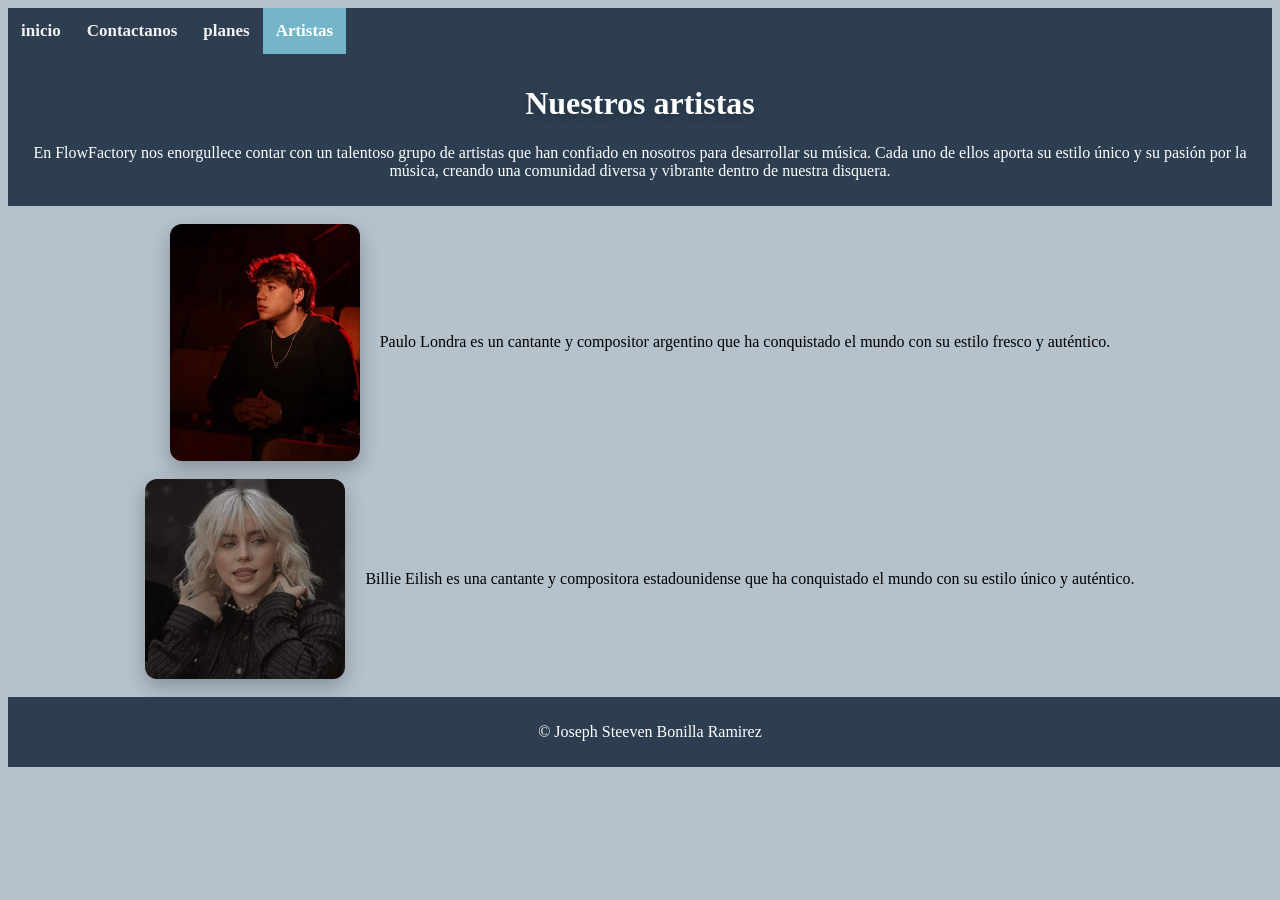
==== artistas.html @ cfa4554e "Add files via upload" ====
<!DOCTYPE html>
 
<!-- Etiqueta raíz del documento HTML -->
<html lang="es">
 
<head>
    <!-- Metadatos del documento -->
    <meta charset="UTF-8"> <!-- Codificación de caracteres en español -->
    <meta name="viewport" content="width=device-width, initial-scale=1.0"> <!-- Adaptar a móviles -->
    <link rel="stylesheet" href="css/estilo.css">
    <title>Artistas</title> <!-- Título que aparece en la pestaña del navegador -->
</head>
 
<body>

   <div class="topnav">
     <a href="index.html">inicio</a>
     <a href="contactanos.html">Contactanos</a>
     <a href="planes.html">planes</a>
     <a class="active" href="artistas.html">Artistas</a>
   </div>
   <header>
    <h1 style="text-align:center;">Nuestros artistas</h1>
    <p style="text-align:center;">
     En FlowFactory nos enorgullece contar con un talentoso grupo de artistas que han confiado en nosotros para desarrollar su música. 
     Cada uno de ellos aporta su estilo único y su pasión por la música, creando una comunidad diversa y vibrante dentro de nuestra disquera.
   </header>
   
  
   <br>
   <div class="paulo"  >
   <img src="artistas/Paulo.jpeg" alt="Paulo Londra">
   <p> 
    Paulo Londra es un cantante y compositor
     argentino que ha conquistado el mundo con su estilo fresco y auténtico.
   </p>
   </div>
   <br>
   <div class="billie"  >
   <img src="artistas/billie.jpeg" alt="Billie Eilish">
   <p> 
    Billie Eilish es una cantante y compositora
     estadounidense que ha conquistado el mundo con su estilo único y auténtico.
   </p>
   </div>


  
    <br> <!-- Pie de página -->
    <footer>
        <p>©   Joseph Steeven Bonilla Ramirez</p>
    </footer>

</body>
</html>
---- css/estilo.css ----
.topnav {
  background-color:  #2c3e50;
  overflow: hidden;
}

/* stilo de links de navegacion */
.topnav a {
  float: left;
  color: #f2f2f2;
  text-align: center;
  padding: 13px 13px;
  text-decoration: none;
  font-size: 17px;
}

/* cambio de color con cursor */
.topnav a:hover {
  background-color: #ffffff;
  color: black;
}

/* link activo */
.topnav a.active {
  background-color: rgb(116, 181, 201);
  color: white;
}

body {
    background: #b5c1cb;
    
}

.inicio{
text-align: center;
}

.inicio img{
width:350px;
border-radius:12px;
box-shadow:0 8px 20px rgba(0,0,0,0.25);

}


header{
    background-color: #2c3e50;
    color: white;
    text-align: center;
    padding: 10px;
    border-radius: 0px;
}


.generos ul{
  font-size:16px;
line-height:1.8;
max-width:300px;
}


h1, h2  {
  color: white;
  text-shadow: 0px 4px 10px rgba(0,0,0,0.2);;
}



a {
    font-weight: bold;
    color: white;
}

a:visited {
    color: white;
  background-color: #27ae60;
}

.titulo-ofrecemos{
text-align:center;
font-size:32px;
margin-bottom:30px;
}

.ofrecemos{
display: flex;
align-items: center;
justify-content: center; 
gap: 60px;
margin-top: 30px;
}
.ofrecemos ul{
font-size:18px;
line-height:1.8;
max-width:400px;
}

.ofrecemos img{
align-items: center;
width: 300px;
border-radius:12px;
box-shadow:0 8px 20px rgba(0,0,0,0.25);

}

table{
width:70%;
border-collapse:collapse;
margin-top:20px;
}

th{
background:#2c3e50;
color:white;
padding:10px;
}

td{
padding:10px;
border:1px solid #2c3e50;
}
tr:hover{
background:#ffffff79;
}

.botton{
    background-color: #2c3e50;
  color: white;
  padding: 14px 30px;
  text-decoration: none;
  font-size: 18px;
  font-weight: bold;
  border-radius: 10px;
  transition: all 0.3s ease;
  box-shadow: 0px 4px 10px rgba(0,0,0,0.2);
}
.botton:hover {
  background-color: #27ae60;
  transform: scale(1.05);
}

.btn-enviar {
    background-color: #2c3e50;
    color: white;
    padding: 10px 20px;
    border: none;
    border-radius: 5px;
    cursor: pointer;
    font-size: 16px;
    transition: background-color 0.3s ease;
}

form {
    background-color: linear-gradient(rgb(69, 139, 147), rgb(50, 85, 96));
    padding: 20px;
    border-radius: 10px;
    box-shadow: 10px 10px 10px rgba(0, 0, 0, 0.308);
    max-width: 290px;
    margin: auto;
    }


input {
    width: 60%;
    padding: 10px;
    margin: 10px 0;
    border: 1px solid #ccc;
    border-radius: 5px;
    font-family: Arial;
    
}
textarea {
    width: 60%;
    padding: 10px;
    margin: 10px 0;
    border: 1px solid #ccc;
    border-radius: 5px;
    font-family: Arial;
}

h3, h5 {
   
    color: #1b228b;
    font-size: 20px;
    margin-top: 20px;
    font-family: Bahnschrift SemiBold;
}

.paulo  {
   display: flex;
  align-items: center;
  justify-content: center;
  gap: 20px;
}

.paulo img{
 width: 190px;
  border-radius: 12px;
  box-shadow: 0 8px 20px rgba(0,0,0,0.25);

}
.billie{
  display: flex;
  align-items: center;
  justify-content: center;
  gap: 20px;
}

.billie img{
  width: 200px;
  border-radius: 12px;
  box-shadow: 0 8px 20px rgba(0,0,0,0.25);
}

/* Pie de página */
footer {
    background-color: #2c3e50;
    color: white;
    text-align: center;
    padding: 10px;
    position: relative;
    bottom: 0;
    width: 100%;
}
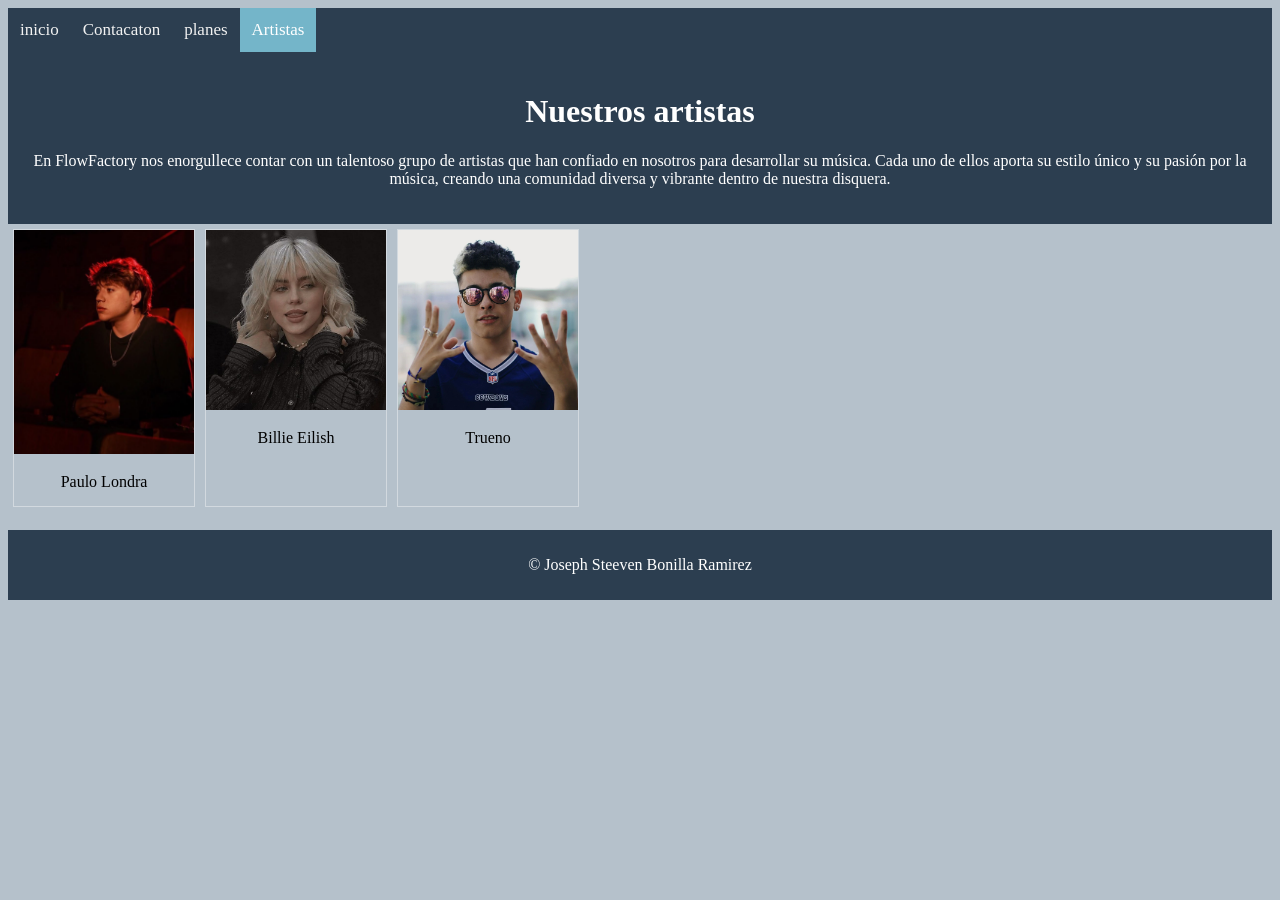
==== commit fe3b1c4c: "Add files via upload" ====
--- a/artistas.html
+++ b/artistas.html
@@ -7,7 +7,7 @@
     <!-- Metadatos del documento -->
     <meta charset="UTF-8"> <!-- Codificación de caracteres en español -->
     <meta name="viewport" content="width=device-width, initial-scale=1.0"> <!-- Adaptar a móviles -->
-    <link rel="stylesheet" href="css/estilo.css">
+    <link rel="stylesheet" href="css/artistas.css">
     <title>Artistas</title> <!-- Título que aparece en la pestaña del navegador -->
 </head>
  
@@ -15,7 +15,7 @@
 
    <div class="topnav">
      <a href="index.html">inicio</a>
-     <a href="contactanos.html">Contactanos</a>
+     <a href="contactanos.html">Contacaton</a>
      <a href="planes.html">planes</a>
      <a class="active" href="artistas.html">Artistas</a>
    </div>
@@ -26,24 +26,33 @@
      Cada uno de ellos aporta su estilo único y su pasión por la música, creando una comunidad diversa y vibrante dentro de nuestra disquera.
    </header>
    
-  
-   <br>
-   <div class="paulo"  >
-   <img src="artistas/Paulo.jpeg" alt="Paulo Londra">
-   <p> 
-    Paulo Londra es un cantante y compositor
-     argentino que ha conquistado el mundo con su estilo fresco y auténtico.
-   </p>
-   </div>
-   <br>
-   <div class="billie"  >
-   <img src="artistas/billie.jpeg" alt="Billie Eilish">
-   <p> 
-    Billie Eilish es una cantante y compositora
-     estadounidense que ha conquistado el mundo con su estilo único y auténtico.
-   </p>
-   </div>
+     <div class="galleria">
 
+       <div class="galleria-item">
+         <a target="_blank" href="artistas/Paulo.jpeg">
+           <img src="artistas/Paulo.jpeg" alt="Paulo Londra" width="150" height="200">
+         </a>
+             <div class="texto">Paulo Londra</div>
+       </div>
+
+
+       <div class="galleria-item">
+         <a target="_blank" href="artistas/billie.jpeg">
+           <img src="artistas/billie.jpeg" alt="Billie Eilish" width="150" height="200">
+         </a>
+             <div class="texto">Billie Eilish</div>
+       </div>
+
+
+       <div class="galleria-item">
+         <a target="_blank" href="artistas/tureno.jpeg">
+           <img src="artistas/tureno.jpeg" alt="Trueno" width="150" height="200">
+         </a>
+             <div class="texto">Trueno</div>
+       </div>
+
+     
+       </div>
 
   
     <br> <!-- Pie de página -->
--- a/css/artistas.css
+++ b/css/artistas.css
@@ -0,0 +1,89 @@
+.topnav {
+  background-color:  #2c3e50;
+  overflow: hidden;
+}
+
+/* Style the links inside the navigation bar */
+.topnav a {
+  float: left;
+  color: #f2f2f2;
+  text-align: center;
+  padding: 12px 12px;
+  text-decoration: none;
+  font-size: 17px;
+}
+
+/* Change the color of links on hover */
+.topnav a:hover {
+  background-color: #ffffff;
+  color: black;
+}
+
+/* Add a color to the active/current link */
+.topnav a.active {
+  background-color: rgb(116, 181, 201);
+  color: white;
+}
+
+body {
+    background: #b5c1cb;
+}
+
+
+
+
+header{
+    background-color: #2c3e50;
+    color: white;
+    text-align: center;
+    padding: 20px;
+    border-radius: 0px;
+}
+
+
+
+
+
+
+
+/* Galería de artistas */
+
+div.galleria {
+  display: flex;
+  flex-wrap: wrap;
+  justify-content: flex-start;
+}
+
+div.galleria-item {
+  margin: 5px;
+  border: 1px solid #fcfcfc65;
+  width: 180px;
+}
+
+div.galleria-item:hover {
+  border: 1px solid #2c3e50;
+}
+
+div.galleria-item img {
+  width: 100%;
+  height: auto;
+}
+
+div.galleria-item div.texto {
+  padding: 15px;
+  text-align: center;
+}
+
+
+
+
+/* Pie de página */
+footer {
+    background-color: #2c3e50;
+    color: white;
+    text-align: center;
+    padding: 10px;
+    position: relative;
+    bottom: 0;
+   
+}
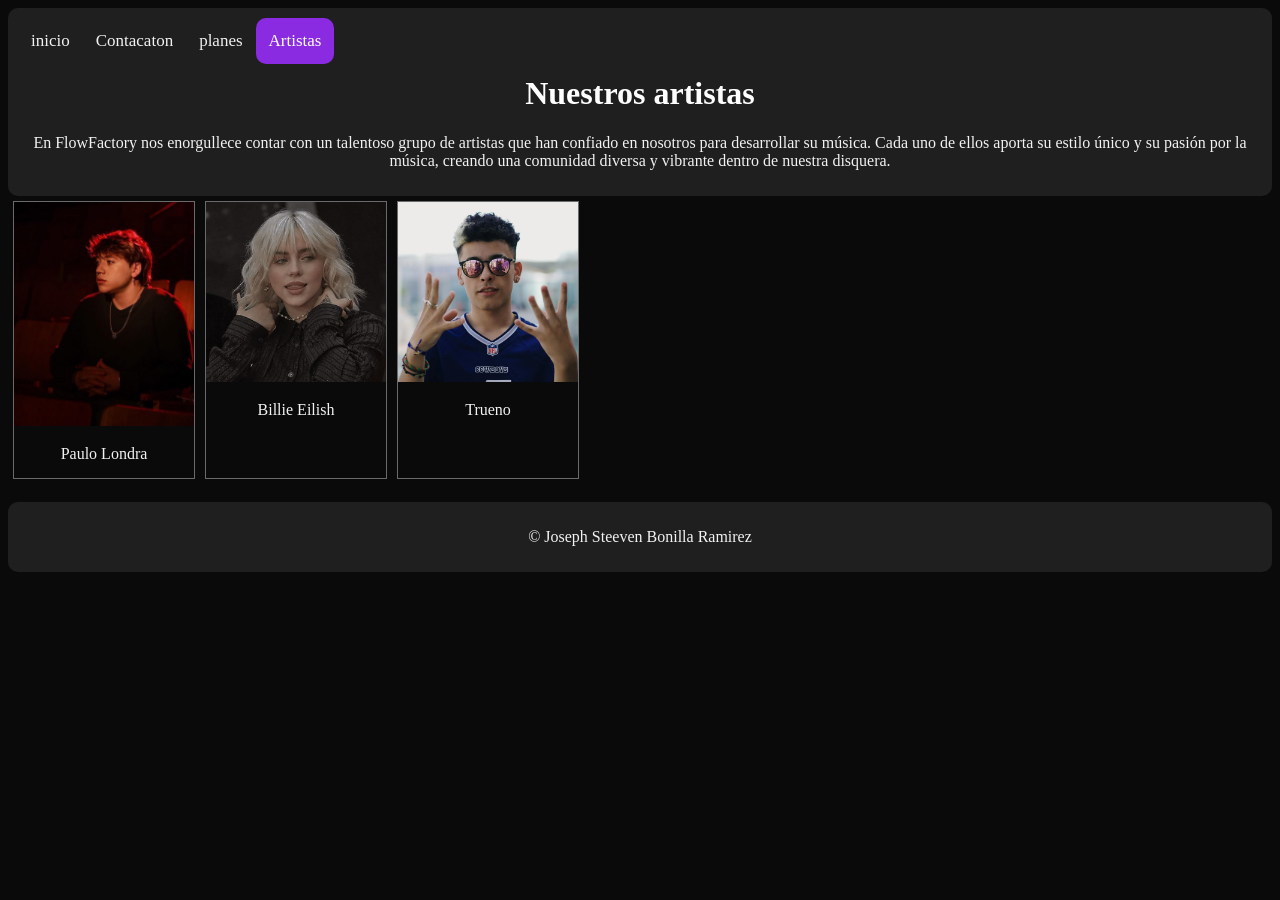
==== commit 716c5daa: "Add files via upload" ====
--- a/artistas.html
+++ b/artistas.html
@@ -12,14 +12,12 @@
 </head>
  
 <body>
-
-   <div class="topnav">
-     <a href="index.html">inicio</a>
+   <header>
+    <a href="index.html">inicio</a>
      <a href="contactanos.html">Contacaton</a>
      <a href="planes.html">planes</a>
      <a class="active" href="artistas.html">Artistas</a>
-   </div>
-   <header>
+     <br><br>
     <h1 style="text-align:center;">Nuestros artistas</h1>
     <p style="text-align:center;">
      En FlowFactory nos enorgullece contar con un talentoso grupo de artistas que han confiado en nosotros para desarrollar su música. 
--- a/css/artistas.css
+++ b/css/artistas.css
@@ -1,43 +1,51 @@
-.topnav {
-  background-color:  #2c3e50;
+header {
+  background-color:  #1F1F1F;
   overflow: hidden;
 }
 
-/* Style the links inside the navigation bar */
-.topnav a {
+/* stilo de links de navegacion */
+header a {
   float: left;
   color: #f2f2f2;
   text-align: center;
-  padding: 12px 12px;
+  padding: 13px 13px;
   text-decoration: none;
   font-size: 17px;
+  border-radius: 10px;
 }
 
-/* Change the color of links on hover */
-.topnav a:hover {
+/* cambio de color con cursor */
+header a:hover {
   background-color: #ffffff;
   color: black;
+  border-radius: 10px;
 }
 
-/* Add a color to the active/current link */
-.topnav a.active {
-  background-color: rgb(116, 181, 201);
+/* link activo */
+header a.active {
+  background-color: #8A2BE2;
   color: white;
+  border-radius: 10px;
 }
 
 body {
-    background: #b5c1cb;
+    background: #0A0A0A;
+    
 }
+p{
+    color: #F2F2F2;
+    
+} 
 
 
 
 
 header{
-    background-color: #2c3e50;
+    background-color: #1F1F1F;
     color: white;
     text-align: center;
-    padding: 20px;
-    border-radius: 0px;
+    padding: 10px;
+    border-radius: 10px;
 }
 
 
@@ -72,6 +80,7 @@
 div.galleria-item div.texto {
   padding: 15px;
   text-align: center;
+  color: #F2F2F2;
 }
 
 
@@ -79,11 +88,12 @@
 
 /* Pie de página */
 footer {
-    background-color: #2c3e50;
+    background-color: #1F1F1F;
     color: white;
     text-align: center;
     padding: 10px;
     position: relative;
     bottom: 0;
-   
+    border-radius: 10px;
+    
 }
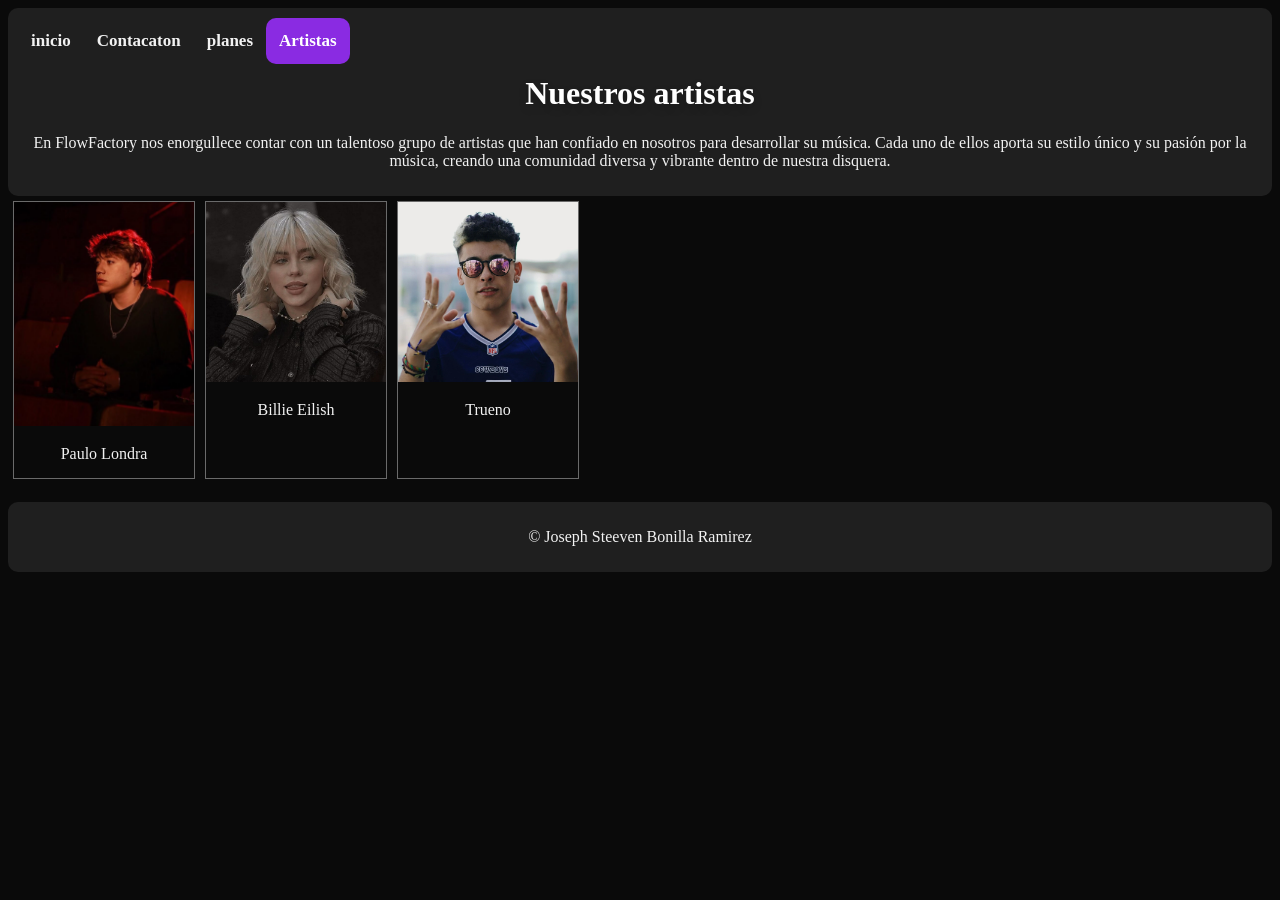
==== commit aa218dbd: "Add files via upload" ====
--- a/artistas.html
+++ b/artistas.html
@@ -7,7 +7,7 @@
     <!-- Metadatos del documento -->
     <meta charset="UTF-8"> <!-- Codificación de caracteres en español -->
     <meta name="viewport" content="width=device-width, initial-scale=1.0"> <!-- Adaptar a móviles -->
-    <link rel="stylesheet" href="css/artistas.css">
+    <link rel="stylesheet" href="css/estilo.css">
     <title>Artistas</title> <!-- Título que aparece en la pestaña del navegador -->
 </head>
  
--- a/css/estilo.css
+++ b/css/estilo.css
@@ -0,0 +1,242 @@
+header {
+  background-color:  #1F1F1F;
+  overflow: hidden;
+}
+
+/* stilo de links de navegacion */
+header a {
+  float: left;
+  color: #f2f2f2;
+  text-align: center;
+  padding: 13px 13px;
+  text-decoration: none;
+  font-size: 17px;
+  border-radius: 10px;
+}
+
+/* cambio de color con cursor */
+header a:hover {
+  background-color: #ffffff;
+  color: black;
+  border-radius: 10px;
+}
+
+/* link activo */
+header a.active {
+  background-color: #8A2BE2;
+  color: white;
+  border-radius: 10px;
+}
+
+body {
+    background: #0A0A0A;
+    
+}
+p{
+    color: #F2F2F2;
+    
+} 
+
+
+
+
+header{
+    background-color: #1F1F1F;
+    color: white;
+    text-align: center;
+    padding: 10px;
+    border-radius: 10px;
+}
+
+.inicio{
+text-align: center;
+}
+
+.inicio img{
+width:350px;
+border-radius:12px;
+box-shadow:0 8px 20px rgba(0,0,0,0.25);
+
+}
+
+
+.generos ul{
+  font-size:16px;
+line-height:1.8;
+max-width:300px;
+}
+
+
+h1, h2  {
+  color: white;
+  text-shadow: 0px 4px 10px rgba(0,0,0,0.2);;
+}
+
+
+
+a {
+    font-weight: bold;
+    color: white;
+}
+
+a:visited {
+    color: white;
+  background-color: #27ae60;
+}
+
+.titulo-ofrecemos{
+text-align:center;
+font-size:32px;
+margin-bottom:30px;
+}
+
+.ofrecemos{
+display: flex;
+align-items: center;
+justify-content: center; 
+gap: 60px;
+margin-top: 30px;
+}
+.ofrecemos ul{
+font-size:18px;
+line-height:1.8;
+max-width:400px;
+color: #F2F2F2;
+}
+
+.ofrecemos img{
+align-items: center;
+width: 300px;
+border-radius:12px;
+box-shadow:0 8px 20px rgba(0,0,0,0.25);
+
+}
+
+table{
+width:70%;
+border-collapse:collapse;
+margin-top:20px;
+}
+
+th{
+background:#8A2BE2;
+color:white;
+padding:10px;
+}
+
+td{
+padding:10px;
+border:1px solid #f6f6f6;
+color:white
+}
+tr:hover{
+background:#ffffff79;
+}
+
+.botton{
+    background-color: #2c3e50;
+  color: white;
+  padding: 14px 30px;
+  text-decoration: none;
+  font-size: 18px;
+  font-weight: bold;
+  border-radius: 10px;
+  transition: all 0.3s ease;
+  box-shadow: 0px 4px 10px rgba(0,0,0,0.2);
+}
+.botton:hover {
+  background-color: #27ae60;
+  transform: scale(1.05);
+}
+
+.btn-enviar {
+    background-color: #2c3e50;
+    color: white;
+    padding: 10px 20px;
+    border: none;
+    border-radius: 5px;
+    cursor: pointer;
+    font-size: 16px;
+    transition: background-color 0.3s ease;
+}
+
+form {
+    background-color: #131111 ;
+    color: #F2F2F2;
+    padding: 20px;
+    border-radius: 10px;
+    box-shadow: 8px 8px 8px rgba(36, 34, 34, 0.308);
+    max-width: 290px;
+    margin: auto;
+    }
+
+
+input {
+    width: 60%;
+    padding: 10px;
+    margin: 10px 0;
+    border: 1px solid #ccc;
+    border-radius: 5px;
+    font-family: Arial;
+    
+}
+textarea {
+    width: 60%;
+    padding: 10px;
+    margin: 10px 0;
+    border: 1px solid #ccc;
+    border-radius: 5px;
+    font-family: Arial;
+}
+
+h3, h5 {
+   
+    color: #FFD700;
+    font-size: 20px;
+    margin-top: 20px;
+    font-family: Bahnschrift SemiBold;
+}
+
+
+
+/* Galería de artistas */
+
+div.galleria {
+  display: flex;
+  flex-wrap: wrap;
+  justify-content: flex-start;
+}
+
+div.galleria-item {
+  margin: 5px;
+  border: 1px solid #fcfcfc65;
+  width: 180px;
+}
+
+div.galleria-item:hover {
+  border: 1px solid #2c3e50;
+}
+
+div.galleria-item img {
+  width: 100%;
+  height: auto;
+}
+
+div.galleria-item div.texto {
+  padding: 15px;
+  text-align: center;
+  color: #F2F2F2;
+}
+
+
+/* Pie de página */
+footer {
+    background-color: #1F1F1F;
+    color: white;
+    text-align: center;
+    padding: 10px;
+    position: relative;
+    bottom: 0;
+    border-radius: 10px;
+    
+}
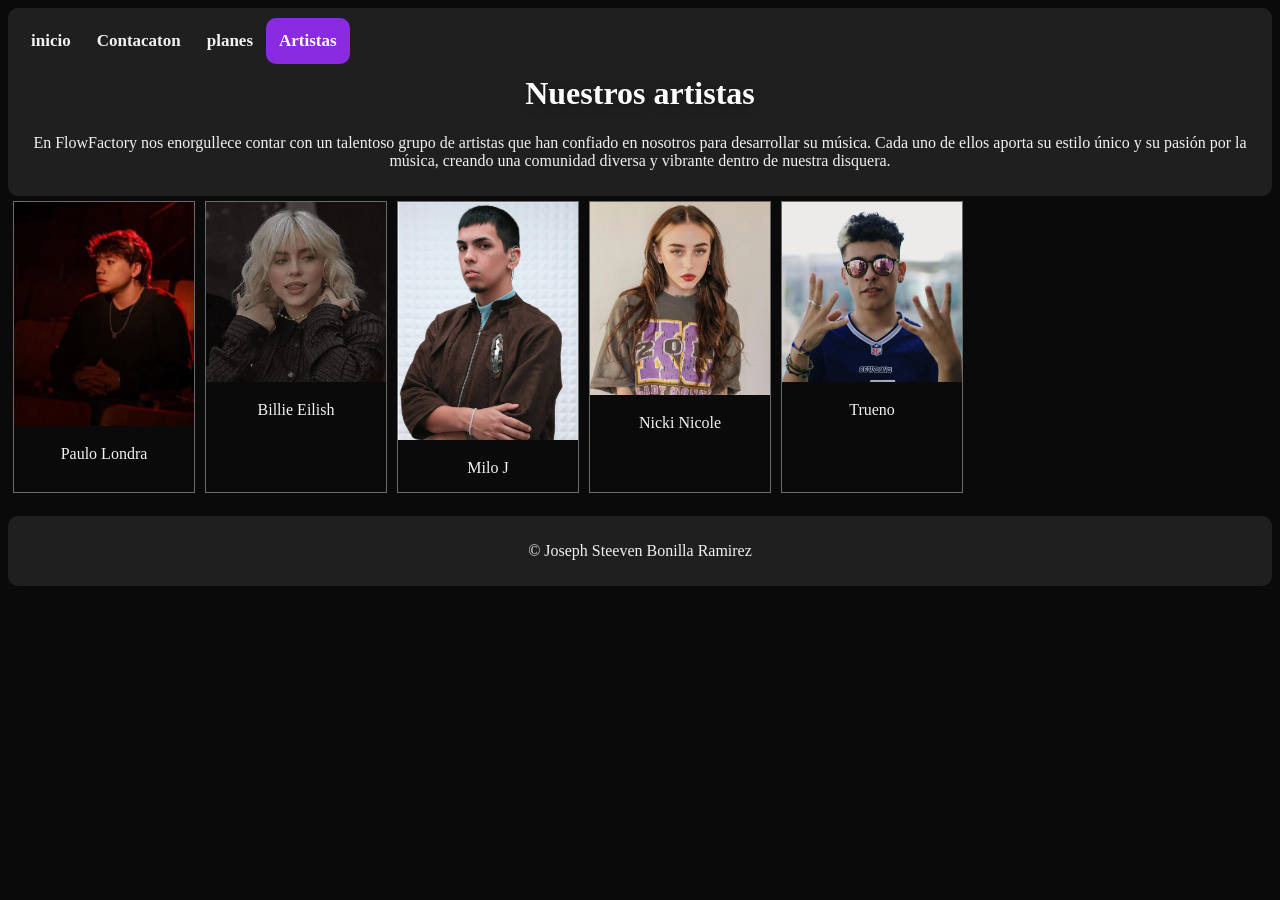
==== commit 22d3cf61: "Add files via upload" ====
--- a/artistas.html
+++ b/artistas.html
@@ -1,8 +1,7 @@
 <!DOCTYPE html>
- 
 <!-- Etiqueta raíz del documento HTML -->
 <html lang="es">
- 
+
 <head>
     <!-- Metadatos del documento -->
     <meta charset="UTF-8"> <!-- Codificación de caracteres en español -->
@@ -10,47 +9,65 @@
     <link rel="stylesheet" href="css/estilo.css">
     <title>Artistas</title> <!-- Título que aparece en la pestaña del navegador -->
 </head>
- 
+
 <body>
-   <header>
-    <a href="index.html">inicio</a>
-     <a href="contactanos.html">Contacaton</a>
-     <a href="planes.html">planes</a>
-     <a class="active" href="artistas.html">Artistas</a>
-     <br><br>
+    <header>
+      <a href="index.html">inicio</a>
+      <a href="contactanos.html">Contacaton</a>
+      <a href="planes.html">planes</a>
+      <a class="active" href="artistas.html">Artistas</a>
+      <br><br>
     <h1 style="text-align:center;">Nuestros artistas</h1>
     <p style="text-align:center;">
-     En FlowFactory nos enorgullece contar con un talentoso grupo de artistas que han confiado en nosotros para desarrollar su música. 
-     Cada uno de ellos aporta su estilo único y su pasión por la música, creando una comunidad diversa y vibrante dentro de nuestra disquera.
-   </header>
-   
-     <div class="galleria">
+      En FlowFactory nos enorgullece contar con un talentoso grupo de artistas que han confiado en nosotros para desarrollar su música. 
+      Cada uno de ellos aporta su estilo único y su pasión por la música, creando una comunidad diversa y vibrante dentro de nuestra disquera.
+    </header>
+  
+      <div class="galleria">
 
-       <div class="galleria-item">
-         <a target="_blank" href="artistas/Paulo.jpeg">
-           <img src="artistas/Paulo.jpeg" alt="Paulo Londra" width="150" height="200">
-         </a>
-             <div class="texto">Paulo Londra</div>
-       </div>
+        <div class="galleria-item">
+          <a target="_blank" href="artistas/Paulo.jpeg">
+          <img src="artistas/Paulo.jpeg" alt="Paulo Londra" width="150" height="200">
+          </a>
+          <div class="texto">Paulo Londra</div>
+        </div>
 
 
-       <div class="galleria-item">
-         <a target="_blank" href="artistas/billie.jpeg">
-           <img src="artistas/billie.jpeg" alt="Billie Eilish" width="150" height="200">
-         </a>
-             <div class="texto">Billie Eilish</div>
-       </div>
+        <div class="galleria-item">
+          <a target="_blank" href="artistas/billie.jpeg">
+            <img src="artistas/billie.jpeg" alt="Billie Eilish" width="150" height="200">
+          </a>
+              <div class="texto">Billie Eilish</div>
+        </div>
+
+        <div class="galleria-item">
+          <a target="_blank" href="artistas/MILO J.webp">
+            <img src="artistas/MILO J.webp" alt="MILO J" width="150" height="200">
+          </a>
+            <div class="texto">Milo J</div>
+        </div>
 
 
-       <div class="galleria-item">
-         <a target="_blank" href="artistas/tureno.jpeg">
-           <img src="artistas/tureno.jpeg" alt="Trueno" width="150" height="200">
-         </a>
-             <div class="texto">Trueno</div>
-       </div>
+        <div class="galleria-item">
+          <a target="_blank" href="artistas/niki.webp">
+            <img src="artistas/niki.webp" alt="Niki" width="150" height="200">
+          </a>
+            <div class="texto">Nicki Nicole</div>
+        </div>
 
-     
-       </div>
+
+        <div class="galleria-item">
+          <a target="_blank" href="artistas/tureno.jpeg">
+            <img src="artistas/tureno.jpeg" alt="Trueno" width="150" height="200">
+          </a>
+              <div class="texto">Trueno</div>
+        </div>
+
+
+        
+
+
+        </div>
 
   
     <br> <!-- Pie de página -->
--- a/css/estilo.css
+++ b/css/estilo.css
@@ -64,6 +64,7 @@
   font-size:16px;
 line-height:1.8;
 max-width:300px;
+color: #F2F2F2;
 }
 
 
@@ -98,15 +99,15 @@
 margin-top: 30px;
 }
 .ofrecemos ul{
-font-size:18px;
+font-size:16px;
 line-height:1.8;
-max-width:400px;
+max-width:300px;
 color: #F2F2F2;
 }
 
 .ofrecemos img{
 align-items: center;
-width: 300px;
+width: 200px;
 border-radius:12px;
 box-shadow:0 8px 20px rgba(0,0,0,0.25);
 
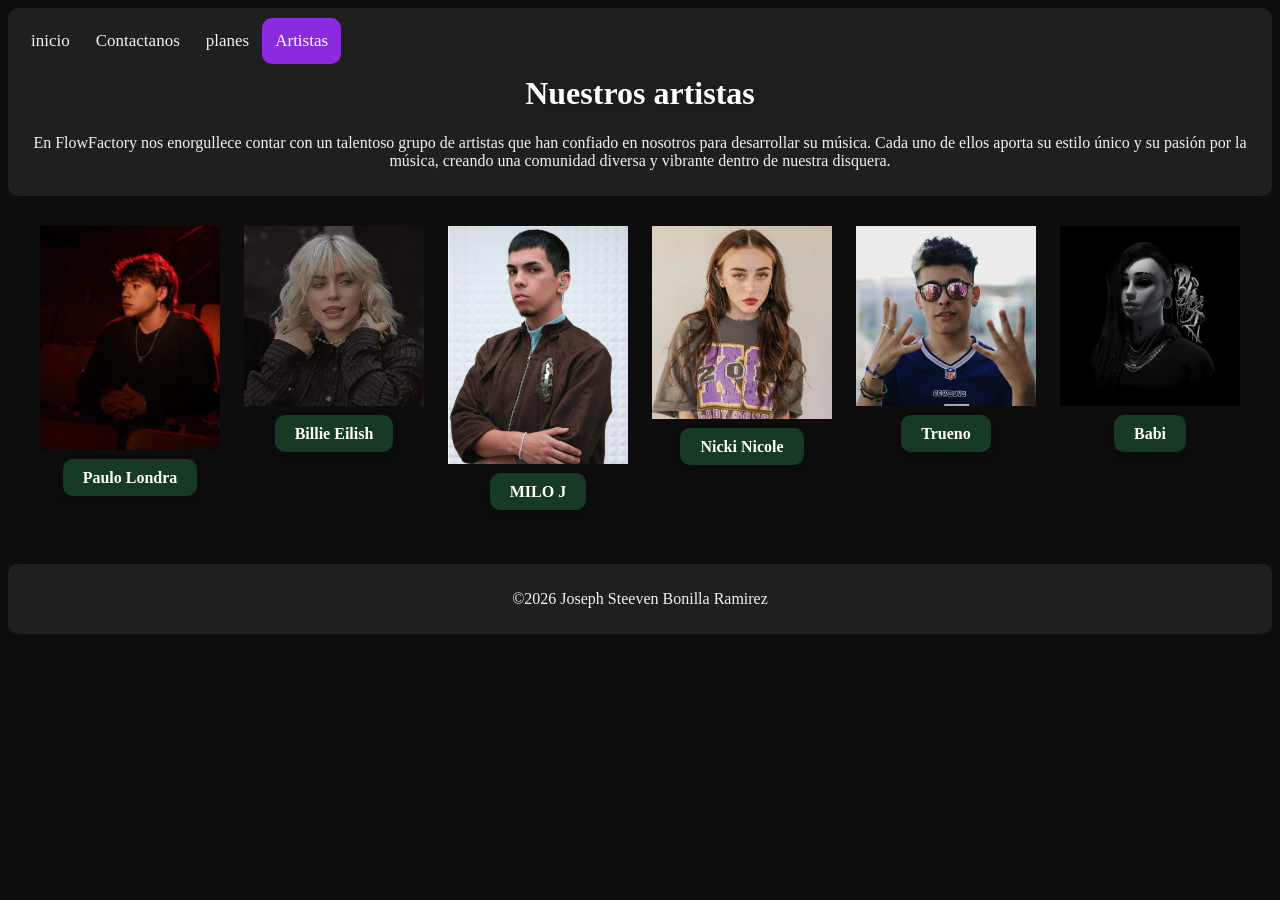
==== commit 273c6d77: "Add files via upload" ====
--- a/artistas.html
+++ b/artistas.html
@@ -13,7 +13,7 @@
 <body>
     <header>
       <a href="index.html">inicio</a>
-      <a href="contactanos.html">Contacaton</a>
+      <a href="contactanos.html">Contactanos</a>
       <a href="planes.html">planes</a>
       <a class="active" href="artistas.html">Artistas</a>
       <br><br>
@@ -23,28 +23,40 @@
       Cada uno de ellos aporta su estilo único y su pasión por la música, creando una comunidad diversa y vibrante dentro de nuestra disquera.
     </header>
   
-      <div class="galleria">
+<br>
 
-        <div class="galleria-item">
-          <a target="_blank" href="artistas/Paulo.jpeg">
-          <img src="artistas/Paulo.jpeg" alt="Paulo Londra" width="150" height="200">
+<div class="galleria">
+
+      <div class="galleria-item">
+        <a target="_blank" href="artistas/Paulo.jpeg">
+          <img src="artistas/Paulo.jpeg" alt="Paulo Londra">
+        </a>
+        <div class="texto">
+          <a href="https://open.spotify.com/intl-es/artist/3vQ0GE3mI0dAaxIMYe5g7z" class="spotify">
+            Paulo Londra
           </a>
-          <div class="texto">Paulo Londra</div>
         </div>
+      </div>
+
+
 
 
         <div class="galleria-item">
           <a target="_blank" href="artistas/billie.jpeg">
             <img src="artistas/billie.jpeg" alt="Billie Eilish" width="150" height="200">
           </a>
-              <div class="texto">Billie Eilish</div>
+          <div class="texto">
+          <a class="spotify" href="https://open.spotify.com/intl-es/artist/6qqNVTkY8uBg9cP3Jd7DAH" class="botton">Billie Eilish</a>
+          </div> 
         </div>
 
         <div class="galleria-item">
           <a target="_blank" href="artistas/MILO J.webp">
             <img src="artistas/MILO J.webp" alt="MILO J" width="150" height="200">
           </a>
-            <div class="texto">Milo J</div>
+          <div class="texto">
+          <a class="spotify" href="https://open.spotify.com/intl-es/artist/19HM5j0ULGSmEoRcrSe5x3" class="botton">MILO J</a>
+          </div>
         </div>
 
 
@@ -52,7 +64,9 @@
           <a target="_blank" href="artistas/niki.webp">
             <img src="artistas/niki.webp" alt="Niki" width="150" height="200">
           </a>
-            <div class="texto">Nicki Nicole</div>
+          <div class="texto">
+            <a class="spotify" href="https://open.spotify.com/intl-es/artist/2UZIAOlrnyZmyzt1nuXr9y" class="botton">Nicki Nicole</a>
+          </div>
         </div>
 
 
@@ -60,20 +74,27 @@
           <a target="_blank" href="artistas/tureno.jpeg">
             <img src="artistas/tureno.jpeg" alt="Trueno" width="150" height="200">
           </a>
-              <div class="texto">Trueno</div>
+          <div class="texto">
+            <a class="spotify" href="https://open.spotify.com/intl-es/artist/2x7PC78TmgqpEIjaGAZ0Oz" class="botton">Trueno</a>
+          </div>
         </div>
 
-
-        
-
-
+        <div class="galleria-item">
+          <a target="_blank" href="artistas/babi.jpg">
+            <img src="artistas/babi.jpg" alt="Babi" width="200" height="400">
+          </a>
+          <div class="texto">
+            <a class="spotify" href="https://open.spotify.com/intl-es/artist/5nP79s99csrvcOiXTGjVfg" class="botton">Babi</a>
+          </div>
         </div>
 
-  
-    <br> <!-- Pie de página -->
-    <footer>
-        <p>©   Joseph Steeven Bonilla Ramirez</p>
-    </footer>
+</div>
+
+<br><br> 
+<!-- Pie de página -->
+  <footer>
+    <p>©2026   Joseph Steeven Bonilla Ramirez</p>
+  </footer>
 
 </body>
 </html>
--- a/css/estilo.css
+++ b/css/estilo.css
@@ -16,7 +16,7 @@
 
 /* cambio de color con cursor */
 header a:hover {
-  background-color: #ffffff;
+  background-color: #FFD700;
   color: black;
   border-radius: 10px;
 }
@@ -29,7 +29,7 @@
 }
 
 body {
-    background: #0A0A0A;
+    background: #0e0d0d;
     
 }
 p{
@@ -71,18 +71,6 @@
 h1, h2  {
   color: white;
   text-shadow: 0px 4px 10px rgba(0,0,0,0.2);;
-}
-
-
-
-a {
-    font-weight: bold;
-    color: white;
-}
-
-a:visited {
-    color: white;
-  background-color: #27ae60;
 }
 
 .titulo-ofrecemos{
@@ -112,7 +100,7 @@
 box-shadow:0 8px 20px rgba(0,0,0,0.25);
 
 }
-
+/*tabla de precios*/
 table{
 width:70%;
 border-collapse:collapse;
@@ -134,32 +122,22 @@
 background:#ffffff79;
 }
 
-.botton{
-    background-color: #2c3e50;
-  color: white;
-  padding: 14px 30px;
-  text-decoration: none;
-  font-size: 18px;
-  font-weight: bold;
-  border-radius: 10px;
-  transition: all 0.3s ease;
-  box-shadow: 0px 4px 10px rgba(0,0,0,0.2);
-}
-.botton:hover {
-  background-color: #27ae60;
-  transform: scale(1.05);
-}
-
+
+/*formulario de contacto*/
 .btn-enviar {
-    background-color: #2c3e50;
+    background-color: #8A2BE2;
     color: white;
     padding: 10px 20px;
     border: none;
     border-radius: 5px;
     cursor: pointer;
     font-size: 16px;
-    transition: background-color 0.3s ease;
-}
+    transition: background-color 0.5s ease;
+}
+.btn-enviar:hover {
+    background-color: #FFD700;
+    color: black;
+} 
 
 form {
     background-color: #131111 ;
@@ -191,7 +169,6 @@
 }
 
 h3, h5 {
-   
     color: #FFD700;
     font-size: 20px;
     margin-top: 20px;
@@ -203,22 +180,20 @@
 /* Galería de artistas */
 
 div.galleria {
+  justify-content: center;
   display: flex;
   flex-wrap: wrap;
-  justify-content: flex-start;
+  
 }
 
 div.galleria-item {
-  margin: 5px;
-  border: 1px solid #fcfcfc65;
+  justify-content: center;
+  margin: 12px;
   width: 180px;
 }
 
-div.galleria-item:hover {
-  border: 1px solid #2c3e50;
-}
-
 div.galleria-item img {
+  justify-content: center;
   width: 100%;
   height: auto;
 }
@@ -228,6 +203,24 @@
   text-align: center;
   color: #F2F2F2;
 }
+.spotify {
+    background-color: #163a23;
+    color: white;
+    padding: 10px 20px;
+    text-decoration: none;
+    font-size: 16px;
+    font-weight: bold;
+    border-radius: 10px;
+    transition: all 0.3s ease;
+    box-shadow: 0px 4px 10px rgba(0,0,0,0.2);
+    margin-top: 30px; 
+}
+.spotify:hover {
+    background-color: #1a6937;
+    transform: scale(1.05);
+} 
+
+
 
 
 /* Pie de página */
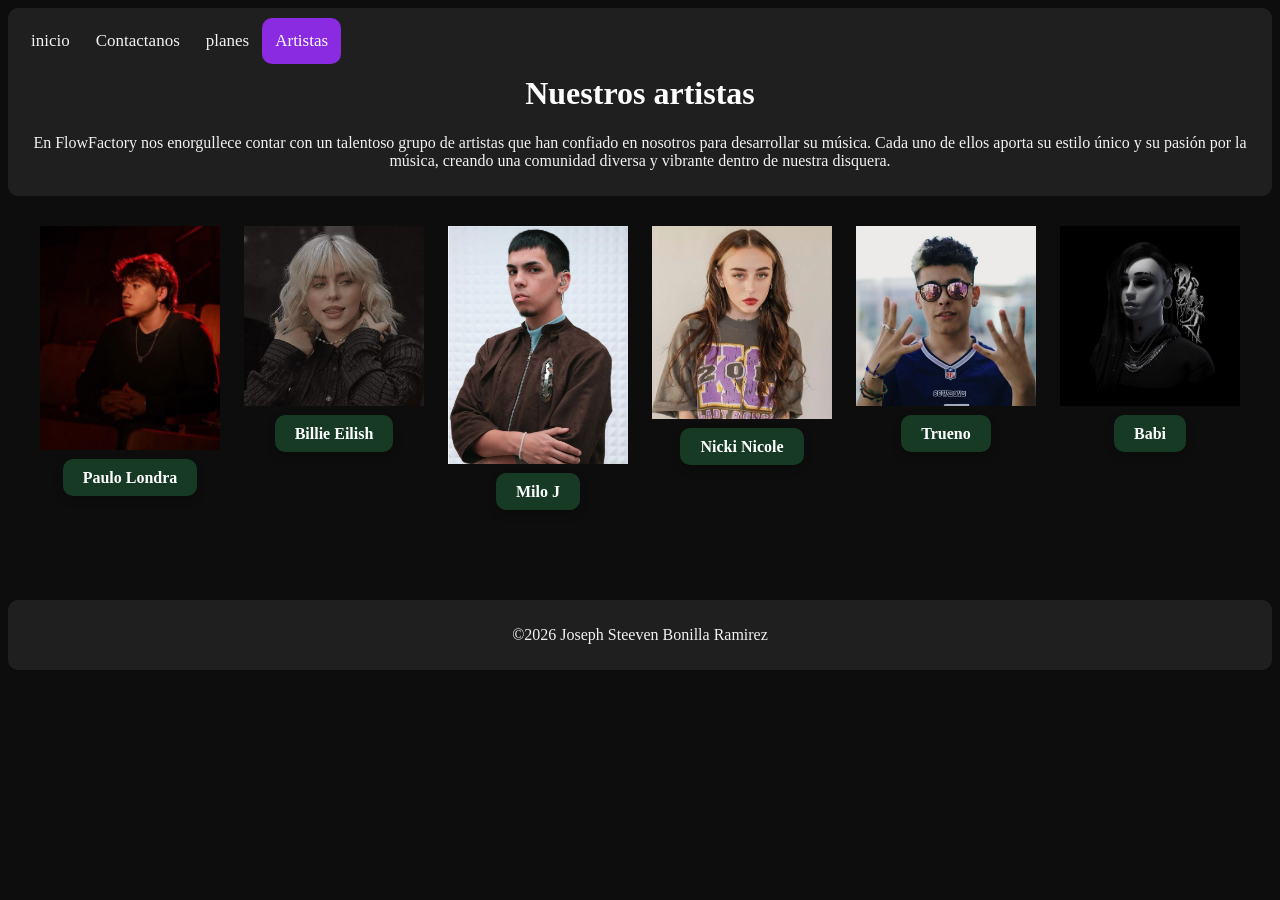
==== commit 99b37491: "Add files via upload" ====
--- a/artistas.html
+++ b/artistas.html
@@ -51,11 +51,11 @@
         </div>
 
         <div class="galleria-item">
-          <a target="_blank" href="artistas/MILO J.webp">
+          <a target="_blank" href="artistas/Milo J.webp">
             <img src="artistas/MILO J.webp" alt="MILO J" width="150" height="200">
           </a>
           <div class="texto">
-          <a class="spotify" href="https://open.spotify.com/intl-es/artist/19HM5j0ULGSmEoRcrSe5x3" class="botton">MILO J</a>
+          <a class="spotify" href="https://open.spotify.com/intl-es/artist/19HM5j0ULGSmEoRcrSe5x3" class="botton">Milo J</a>
           </div>
         </div>
 
@@ -90,7 +90,7 @@
 
 </div>
 
-<br><br> 
+<br><br> <br><br>
 <!-- Pie de página -->
   <footer>
     <p>©2026   Joseph Steeven Bonilla Ramirez</p>
--- a/css/estilo.css
+++ b/css/estilo.css
@@ -59,6 +59,27 @@
 
 }
 
+/*imagenes del inicio*/
+div.fotos {
+  justify-content: center;
+  display: flex;
+  flex-wrap: wrap;
+  
+}
+
+div.fotos-item {
+  justify-content: center;
+  margin: 12px;
+  width: 300px;
+}
+
+div.fotos-item img {
+  justify-content: center;
+  width: 100%;
+  height: auto;
+}
+
+
 
 .generos ul{
   font-size:16px;
@@ -70,7 +91,6 @@
 
 h1, h2  {
   color: white;
-  text-shadow: 0px 4px 10px rgba(0,0,0,0.2);;
 }
 
 .titulo-ofrecemos{
@@ -143,7 +163,7 @@
     background-color: #131111 ;
     color: #F2F2F2;
     padding: 20px;
-    border-radius: 10px;
+    border-radius: 15px;
     box-shadow: 8px 8px 8px rgba(36, 34, 34, 0.308);
     max-width: 290px;
     margin: auto;
@@ -155,7 +175,7 @@
     padding: 10px;
     margin: 10px 0;
     border: 1px solid #ccc;
-    border-radius: 5px;
+    border-radius: 10px;
     font-family: Arial;
     
 }
@@ -164,7 +184,7 @@
     padding: 10px;
     margin: 10px 0;
     border: 1px solid #ccc;
-    border-radius: 5px;
+    border-radius: 10px;
     font-family: Arial;
 }
 
@@ -190,6 +210,13 @@
   justify-content: center;
   margin: 12px;
   width: 180px;
+  transition: 0.5s;
+}
+
+div.galleria-item:hover{
+  justify-content: center;
+  margin: 12px;
+  width: 210px;
 }
 
 div.galleria-item img {
@@ -203,6 +230,7 @@
   text-align: center;
   color: #F2F2F2;
 }
+
 .spotify {
     background-color: #163a23;
     color: white;
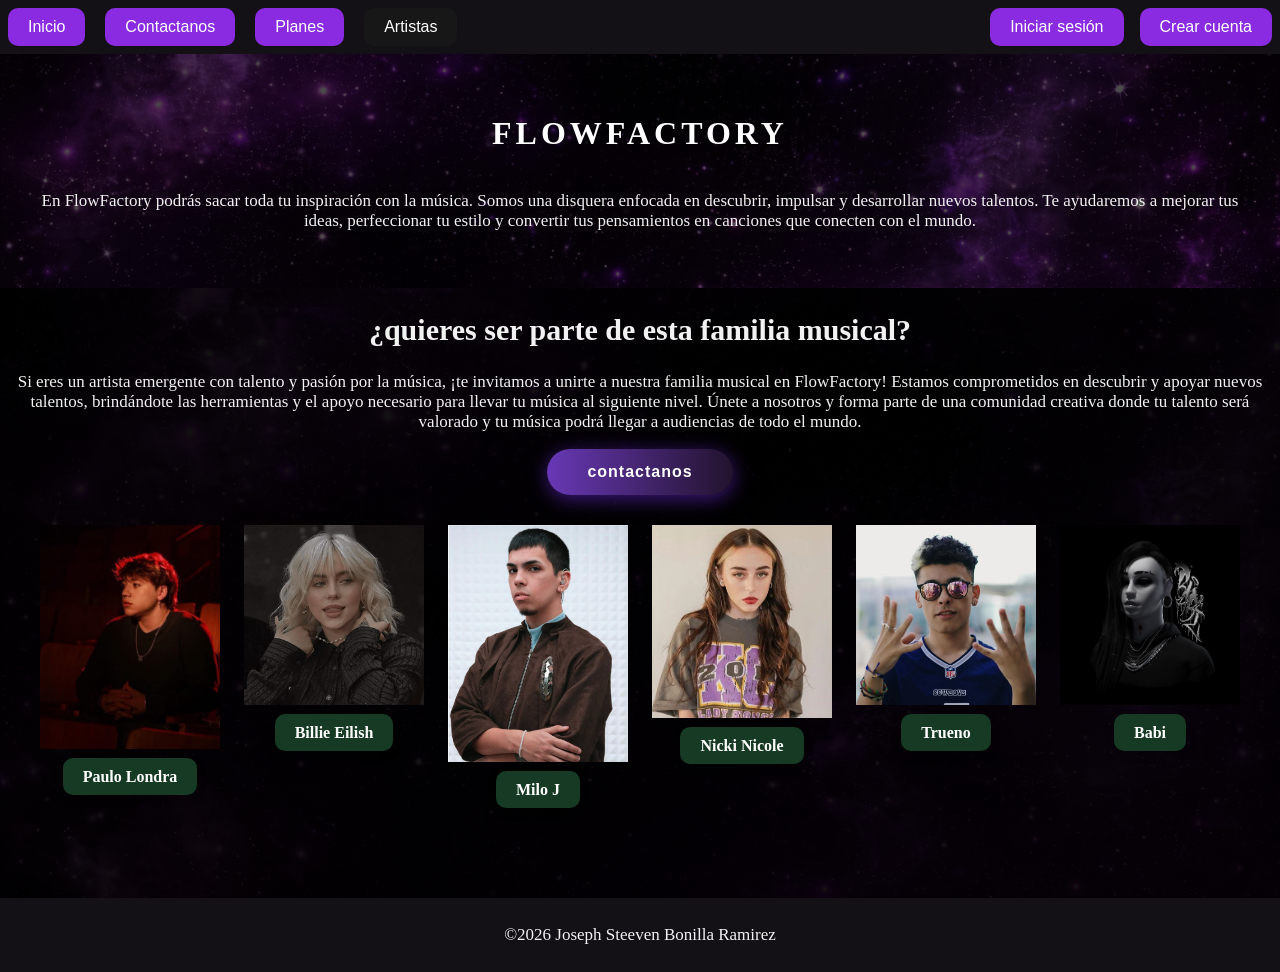
==== commit 46925ffe: "Add files via upload" ====
--- a/artistas.html
+++ b/artistas.html
@@ -11,18 +11,54 @@
 </head>
 
 <body>
-    <header>
-      <a href="index.html">inicio</a>
-      <a href="contactanos.html">Contactanos</a>
-      <a href="planes.html">planes</a>
-      <a class="active" href="artistas.html">Artistas</a>
-      <br><br>
-    <h1 style="text-align:center;">Nuestros artistas</h1>
-    <p style="text-align:center;">
-      En FlowFactory nos enorgullece contar con un talentoso grupo de artistas que han confiado en nosotros para desarrollar su música. 
-      Cada uno de ellos aporta su estilo único y su pasión por la música, creando una comunidad diversa y vibrante dentro de nuestra disquera.
-    </header>
-  
+<div class="nav"> 
+    <button type="button" class="btn-interfaz" onclick="window.location.href='index.html'">
+        Inicio
+    </button>
+    <button type="button" class="btn-interfaz" onclick="window.location.href='contactanos.html'">
+        Contactanos
+    </button>
+    <button type="button" class="btn-interfaz" onclick="window.location.href='planes.html'">
+        Planes
+    </button>
+    <button type="button" class="btn-interfaz-active" onclick="window.location.href='artistas.html'">
+        Artistas
+    </button>
+    <div class="register">
+    <button type="button" class="btn-register" onclick="window.location.href='iniciarsecion.html'">
+        iniciar secion
+    </button>
+    <button type="button" class="btn-register" onclick="window.location.href='crearcuenta.html'">
+        crear cuenta
+    </button>
+    <span id="bienvenida"></span>
+    <button onclick="cerrarSesion()" class="btn-register">Cerrar sesión</button>
+    </div>
+</div>
+<header>
+    <h1>FlowFactory</h1>
+    <!-- Párrafo de texto -->
+    <p>
+    En FlowFactory podrás sacar toda tu inspiración con la música. Somos una disquera enfocada en descubrir, impulsar y 
+    desarrollar nuevos talentos. Te ayudaremos a mejorar tus ideas,
+    perfeccionar tu estilo y convertir tus pensamientos en canciones que conecten con el mundo.
+    </p>
+</header>
+    <center>
+  <h2>
+    ¿quieres ser parte de esta familia musical?
+  </h2>
+  <p>
+    Si eres un artista emergente con talento y pasión por la música, ¡te invitamos a unirte a nuestra familia musical en FlowFactory! 
+    Estamos comprometidos en descubrir y apoyar nuevos talentos, brindándote las herramientas y el apoyo necesario para llevar tu música al siguiente nivel. 
+    Únete a nosotros y forma parte de una comunidad creativa donde tu talento será valorado y tu música podrá llegar a audiencias de todo el mundo.
+  </p>
+  <div class="contactanos">
+            <button type="button" class="btn-contactanos" onclick="window.location.href='contactanos.html'">
+            contactanos
+            </button>
+            </div>
+    </center>
 <br>
 
 <div class="galleria">
@@ -88,7 +124,10 @@
           </div>
         </div>
 
+
 </div>
+
+<script src="js/session.js"></script>
 
 <br><br> <br><br>
 <!-- Pie de página -->
--- a/css/estilo.css
+++ b/css/estilo.css
@@ -1,97 +1,247 @@
+/** Diseño general */
+body {
+    background-image: linear-gradient(rgba(0, 0, 0, 0.930), rgba(0, 0, 0, 0.930)), url('../fondos/fondo1.png');
+    margin: auto;
+}
+
+
+
+/** barra de navegacion */
+.nav {
+    background-color: #131116;
+    margin-top: 0%;
+    
+
+}
+
+/**boton activado */
+.btn-interfaz-active{
+    background-color: #171717;
+    color: white;
+    margin: 8px;
+    padding: 10px 20px;
+    border: none;
+    border-radius: 10px;
+    cursor: pointer;
+    font-size: 16px;
+
+}
+
+/** botones inactivos */
+.btn-interfaz{
+    background-color: #8A2BE2;
+    color: white;
+    margin: 8px;
+    padding: 10px 20px;
+    border: none;
+    border-radius: 10px;
+    cursor: pointer;
+    font-size: 16px;
+    transition: background-color 0.3s ease;
+    
+}
+.btn-interfaz:hover{
+    background-color: #3a2954;
+    color: #ffffff;
+    padding: 10px 20px;
+    border: none;
+    border-radius: 10px;
+    cursor: pointer;
+    font-size: 16px;  
+}
+
+button.btn-register {
+    background-color: #8A2BE2;
+    color: white;
+    margin: 8px;
+    padding: 10px 20px;
+    border: none;
+    border-radius: 10px;
+    cursor: pointer;
+    font-size: 16px;
+    transition: background-color 0.3s ease;
+}
+button.btn-register:hover {
+    background-color: #3a2954;
+    color: #ffffff;
+    padding: 10px 20px;
+    border-radius: 10px;
+    cursor: pointer;
+    font-size: 16px;
+}
+button.btn-register-active {
+    background-color: #171717;
+    color: white;
+    margin: 8px;
+    padding: 10px 20px;
+    border: none;
+    border-radius: 10px;
+    cursor: pointer;
+    font-size: 16px;
+}
+/*boton cerrar sesion*/
+button[onclick="cerrarSesion()"] {
+    background-color: #8A2BE2;
+    color: white;
+    margin: 8px;
+    padding: 10px 20px;
+    border: none;
+    border-radius: 10px;
+    cursor: pointer;
+    font-size: 16px;
+}
+
+.register {
+    display: flex;
+    float: right;
+}
+#bienvenida {
+    color: white;
+    margin: 8px;
+    padding: 10px 20px;
+    border: none;
+    border-radius: 10px;
+    cursor: pointer;
+    font-size: 16px;
+}
+
+button[onclick="cerrarSesion()"]:hover {
+    background-color: rgb(255, 0, 0);
+    color: white;
+}
+
+
+/** titulos de encabezado */
+
 header {
-  background-color:  #1F1F1F;
-  overflow: hidden;
-}
-
-/* stilo de links de navegacion */
-header a {
-  float: left;
-  color: #f2f2f2;
-  text-align: center;
-  padding: 13px 13px;
-  text-decoration: none;
-  font-size: 17px;
-  border-radius: 10px;
-}
-
-/* cambio de color con cursor */
-header a:hover {
-  background-color: #FFD700;
-  color: black;
-  border-radius: 10px;
-}
-
-/* link activo */
-header a.active {
-  background-color: #8A2BE2;
-  color: white;
-  border-radius: 10px;
-}
-
-body {
-    background: #0e0d0d;
-    
-}
+    background-image: linear-gradient(rgba(0,0,0,0.7), rgba(0,0,0,0.7)), url('../fondos/fondo1.png');
+    background-size: cover;
+    background-position: center;
+    background-repeat: no-repeat;
+    min-height:100px;
+    display: flex;
+    flex-direction: column;
+    justify-content: center;
+    align-items: center;
+    text-align: center;
+    padding: 40px 20px;
+}
+
+/*! titulos y subtitulos */
+
+h1 {
+    color: #fff;
+    text-transform: uppercase;
+    letter-spacing: 4px;
+    animation: neon 5s ease-in-out infinite;
+}
+
+@keyframes neon {
+    0%, 100% {
+        
+        text-shadow:
+            0 0 10px #00d4ff,
+            0 0 20px #00d4ff,
+            0 0 40px #00d4ff,
+            0 0 80px #00d4ff;
+    }
+    50% {
+        text-shadow:
+            0 0 5px #00d4ff,
+            0 0 10px #00d4ff;
+    }
+}
+
+
+h2{
+    font-size: 30px;
+    color: #F2F2F2;
+    text-align:center;
+    animation: luz 5s ease-in-out infinite;
+}
+@keyframes luz {
+    0%, 100% {
+        text-shadow:
+            0 0 5px #8A2BE2,
+            0 0 10px #8A2BE2,
+            0 0 20px #8A2BE2;
+    }
+    50% {
+        text-shadow:
+            0 0 3px #8A2BE2,
+            0 0 6px #8A2BE2;
+    }
+}
+h3, h5 {
+    color: #FFD700;
+    font-size: 20px;
+    margin-top: 20px;
+    font-family: Bahnschrift SemiBold;
+}
+/*? textos */
 p{
+    font-size: 17px;
     color: #F2F2F2;
+    text-align:center;
     
 } 
 
-
-
-
-header{
-    background-color: #1F1F1F;
-    color: white;
-    text-align: center;
-    padding: 10px;
-    border-radius: 10px;
-}
-
-.inicio{
-text-align: center;
-}
-
-.inicio img{
-width:350px;
-border-radius:12px;
-box-shadow:0 8px 20px rgba(0,0,0,0.25);
-
-}
-
-/*imagenes del inicio*/
+/*!imagenes del inicio*/
 div.fotos {
-  justify-content: center;
-  display: flex;
-  flex-wrap: wrap;
+    justify-content: center;
+    display: flex;
+    flex-wrap: wrap;
   
 }
-
+/*? index */
 div.fotos-item {
-  justify-content: center;
-  margin: 12px;
-  width: 300px;
+    justify-content: center;
+    margin: 5px;
+    width: 300px;
 }
 
 div.fotos-item img {
-  justify-content: center;
-  width: 100%;
-  height: auto;
-}
+    justify-content: center;
+    width: 80%;
+    height: auto;
+    transition: 1s;
+}
+div.fotos-item:hover img {
+    justify-content: center;
+    width: 90%;
+    height: auto;
+    filter: grayscale(0%) drop-shadow(0 0 10px #8A2BE2);
+}
+
+
+ /** listas */
+.generos{
+display: flex;
+align-items: center;
+justify-content: center; 
+gap: 60px;
+margin-top: 30px;
+}
+
 
 
 
 .generos ul{
-  font-size:16px;
+font-size:16px;
 line-height:1.8;
 max-width:300px;
 color: #F2F2F2;
 }
-
-
-h1, h2  {
-  color: white;
-}
+.generos img{
+align-items: center;
+width: 200px;
+border-radius:12px;
+box-shadow:0 8px 20px rgba(0,0,0,0.25);
+
+}
+
+
+
 
 .titulo-ofrecemos{
 text-align:center;
@@ -120,84 +270,139 @@
 box-shadow:0 8px 20px rgba(0,0,0,0.25);
 
 }
-/*tabla de precios*/
+
+
+/* boton contactar */
+.btn-contactanos {
+    padding: 14px 40px;
+    font-size: 1rem;
+    font-weight: bold;
+    color: #fff;
+    border: none;
+    border-radius: 30px;
+    cursor: pointer;
+    background: linear-gradient(270deg, #160f21, #e040fb, #22132d, #6838b5);
+    background-size: 300% 300%;
+    animation: degradado 4s ease infinite;
+    box-shadow: 0 4px 20px rgba(123, 47, 247, 0.5);
+    transition: transform 0.2s, box-shadow 0.2s;
+    letter-spacing: 1px;
+    
+}
+.btn-contactanos:hover {
+    transform: scale(1.07);
+    box-shadow: 0 6px 28px rgba(123, 47, 247, 0.8);
+}
+
+
+/*! Formularios */
+
+form {
+    background-color: #0e0e0eaf;       /* fondo casi negro */
+    color: #F2F2F2;                  /* color de texto general */
+    padding: 40px;                   /* espacio interno */
+    border-radius: 20px;             /* bordes redondeados */
+    box-shadow: 0 0 20px rgba(123, 47, 247, 0.3),
+                0 0 40px rgba(123, 47, 247, 0.1); /* sombra morada exterior */
+    max-width: 300px;                /* ancho máximo del formulario */
+    margin: 40px auto;               /* centrado horizontal con espacio arriba/abajo */
+    border: 1px solid rgba(123, 47, 247, 0.3); /* borde morado semitransparente */
+}
+
+/* ── Etiquetas (label) ── */
+label {
+    display: block;                  /* ocupa toda la línea */
+    margin-bottom: 6px;              /* espacio entre el label y el input */
+    font-size: 0.9rem;               /* tamaño pequeño */
+    color: #aaa;                     /* color gris claro */
+    letter-spacing: 1px;             /* separación entre letras */
+}
+
+/* ── INPUTS Y TEXTAREA ── */
+input, textarea {
+    width: 100%;                     /* ocupa todo el ancho del formulario */
+    padding: 12px 16px;              /* espacio interno del campo */
+    margin-bottom: 18px;             /* espacio entre campos */
+    background-color: #1a1a1a;       /* fondo oscuro del campo */
+    border: 1px solid rgba(123, 47, 247, 0.4); /* borde morado suave */
+    border-radius: 10px;             /* bordes redondeados */
+    color: #F2F2F2;                  /* color del texto escrito */
+    font-size: 0.95rem;              /* tamaño del texto */
+    font-family: 'Segoe UI', sans-serif; /* fuente */
+    outline: none;                   /* quita el borde azul por defecto del navegador */
+    transition: border 0.3s, box-shadow 0.3s; /* animación suave al enfocar */
+    box-sizing: border-box;          /* el padding no aumenta el ancho total */
+}
+
+/* ── EFECTO AL HACER CLIC EN UN CAMPO ── */
+input:focus, textarea:focus {
+    border-color: #cc00ff;           /* borde morado brillante al enfocar */
+    box-shadow: 0 0 10px rgba(204, 0, 255, 0.5); /* resplandor neón al enfocar */
+}
+
+/* ── TEXTAREA (área de texto grande) ── */
+textarea {
+    resize: vertical;                /* solo se puede redimensionar verticalmente */
+    min-height: 120px;               /* altura mínima */
+}
+
+/* ── BOTÓN DE ENVIAR ── */
+button[type="submit"] {
+    width: 100%;                     /* ocupa todo el ancho */
+    padding: 14px;                   /* espacio interno */
+    background: linear-gradient(270deg, #7b2ff7, #cc00ff, #3d5afe, #7b2ff7); /* degradado morado */
+    background-size: 300% 300%;      /* necesario para que el degradado se mueva */
+    animation: degradado 4s ease infinite; /* animación del degradado en loop */
+    color: #fff;                     /* texto blanco */
+    border: none;                    /* sin borde */
+    border-radius: 30px;             /* bordes muy redondeados (forma píldora) */
+    font-size: 1rem;                 /* tamaño del texto */
+    font-weight: bold;               /* texto en negrita */
+    letter-spacing: 2px;             /* separación entre letras */
+    cursor: pointer;                 /* cursor de mano al pasar el mouse */
+    text-transform: uppercase;       /* texto en mayúsculas */
+    transition: transform 0.2s, box-shadow 0.2s; /* animación suave al hover */
+    box-shadow: 0 4px 20px rgba(123, 47, 247, 0.5); /* sombra morada debajo */
+}
+
+/* ── EFECTO AL PASAR EL MOUSE SOBRE EL BOTÓN ── */
+button[type="submit"]:hover {
+    transform: scale(1.03);          /* se agranda un poco */
+    box-shadow: 0 6px 28px rgba(204, 0, 255, 0.7); /* sombra más intensa */
+}
+
+/* ── ANIMACIÓN DEL DEGRADADO ── */
+@keyframes degradado {
+    0%   { background-position: 0% 50%; }   /* inicio del degradado */
+    50%  { background-position: 100% 50%; } /* punto medio */
+    100% { background-position: 0% 50%; }   /* vuelve al inicio (loop) */
+}
+
+
+/** Tabla */
 table{
-width:70%;
-border-collapse:collapse;
-margin-top:20px;
+    width:70%;
+    border-collapse:collapse;
+    margin-top:20px;
 }
 
 th{
-background:#8A2BE2;
-color:white;
-padding:10px;
+    background:#8A2BE2;
+    color:white;
+    padding:10px;
 }
 
 td{
-padding:10px;
-border:1px solid #f6f6f6;
-color:white
+    padding:10px;
+    border:1px solid #f6f6f6;
+    color:white
 }
 tr:hover{
-background:#ffffff79;
-}
-
-
-/*formulario de contacto*/
-.btn-enviar {
-    background-color: #8A2BE2;
-    color: white;
-    padding: 10px 20px;
-    border: none;
-    border-radius: 5px;
-    cursor: pointer;
-    font-size: 16px;
-    transition: background-color 0.5s ease;
-}
-.btn-enviar:hover {
-    background-color: #FFD700;
-    color: black;
-} 
-
-form {
-    background-color: #131111 ;
-    color: #F2F2F2;
-    padding: 20px;
-    border-radius: 15px;
-    box-shadow: 8px 8px 8px rgba(36, 34, 34, 0.308);
-    max-width: 290px;
-    margin: auto;
-    }
-
-
-input {
-    width: 60%;
-    padding: 10px;
-    margin: 10px 0;
-    border: 1px solid #ccc;
-    border-radius: 10px;
-    font-family: Arial;
-    
-}
-textarea {
-    width: 60%;
-    padding: 10px;
-    margin: 10px 0;
-    border: 1px solid #ccc;
-    border-radius: 10px;
-    font-family: Arial;
-}
-
-h3, h5 {
-    color: #FFD700;
-    font-size: 20px;
-    margin-top: 20px;
-    font-family: Bahnschrift SemiBold;
-}
-
-
-
-/* Galería de artistas */
+    background:#492f7279;
+}
+
+
+/**Galería de artistas */
 
 div.galleria {
   justify-content: center;
@@ -216,7 +421,8 @@
 div.galleria-item:hover{
   justify-content: center;
   margin: 12px;
-  width: 210px;
+  width: 200px;
+  filter: grayscale(0%) drop-shadow(0 0 10px #8A2BE2);
 }
 
 div.galleria-item img {
@@ -251,14 +457,26 @@
 
 
 
+
+
+
+
+
+
+
+
 /* Pie de página */
 footer {
-    background-color: #1F1F1F;
+    background-color: #131116;
     color: white;
     text-align: center;
     padding: 10px;
     position: relative;
     bottom: 0;
-    border-radius: 10px;
+    border-radius: 0px;
     
-}+}
+
+
+
+
